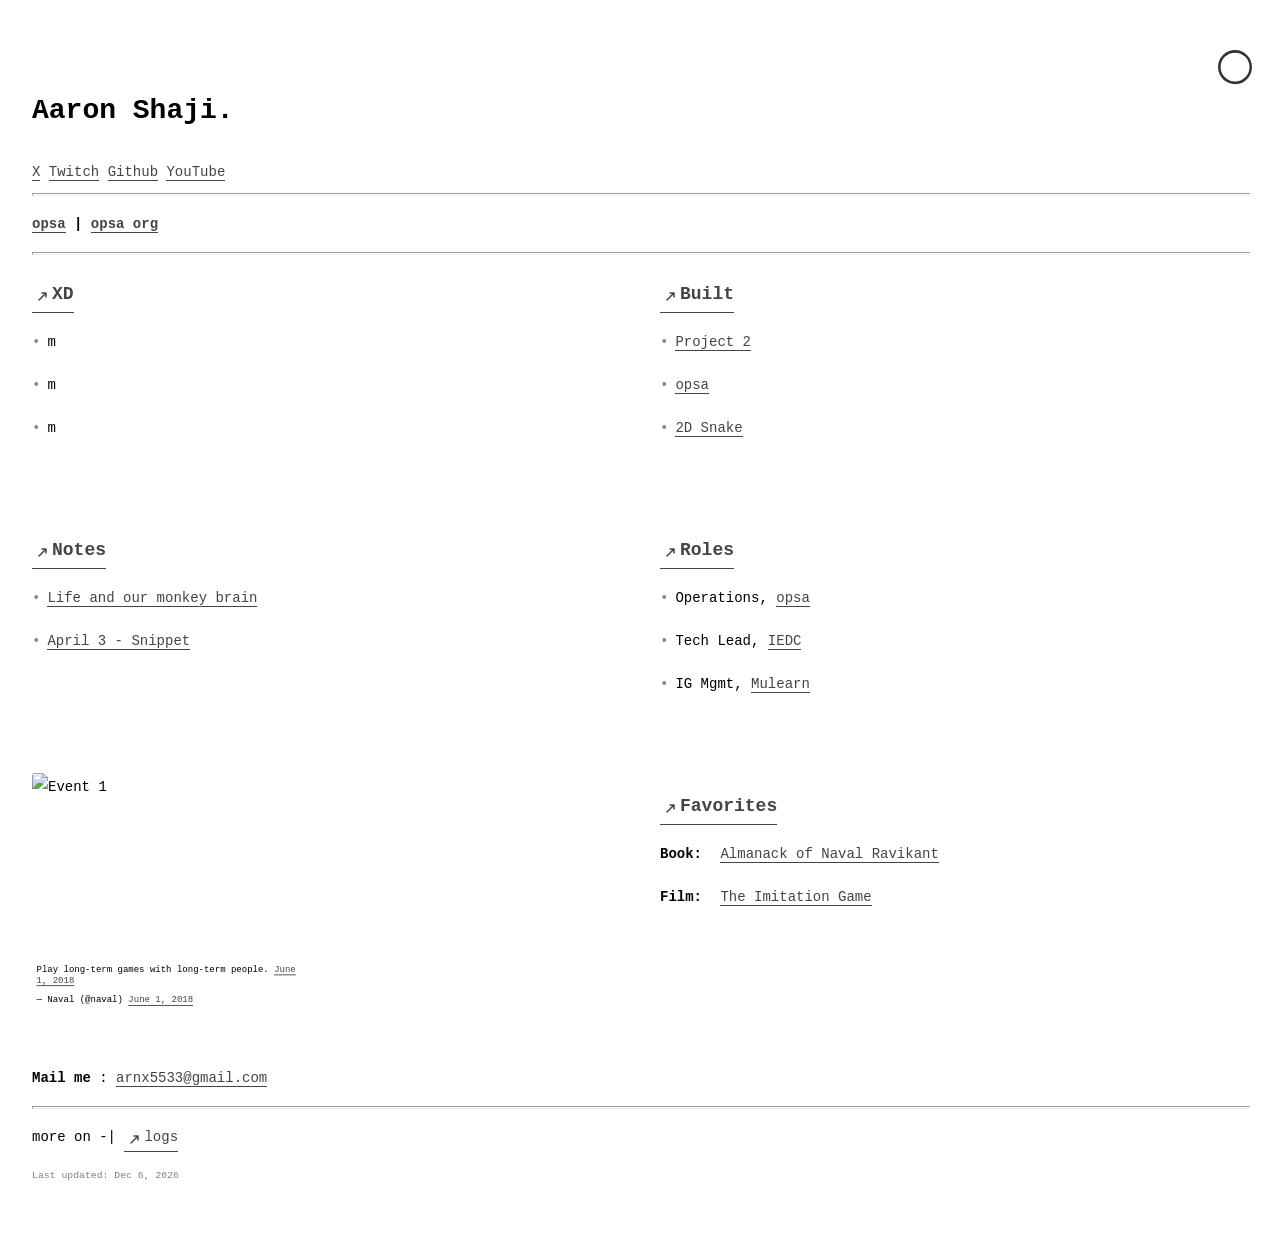
==== index.html @ 0dc4f69c "v x post lught only" ====
<!DOCTYPE html>
<html lang="en">
<head>
    <meta charset="UTF-8">
    <meta name="viewport" content="width=device-width, height=device-height, initial-scale=1.0"/>
    <title>A6</title>
    <link rel="icon" type="image/x-icon" href="assets/favicon.png">
    <link rel="stylesheet" href="/main/styles.css">
</head>
<body class="main-body">
    <header>
        <h1>Aaron Shaji.</h1>
        <nav>
            <a class="socials link" href="https://x.com/A6rron">X</a>
            <a class="socials link" href="https://www.twitch.tv/a6rron">Twitch</a>
            <a class="socials link" href="https://github.com/A6rron">Github</a>
            <a class="socials link" href="https://youtube.com/channel/UCWONX383kSyTlmrGR9lMI9w">YouTube</a>
        </nav>
    </header>

    <section class="about">
  
        <h3 class="button-container" style="position: absolute; top: 25px; right: 15px;">
            <button class="theme-toggle-button" onclick="toggleTheme()">
                <svg xmlns="http://www.w3.org/2000/svg" width="42" height="42" fill="currentColor" class="bi bi-moon" viewBox="0 0 16 16">
                    <path d="M6.5 0a6.5 6.5 0 0 0 0 13c.1 0 .2 0 .3-.01A6.5 6.5 0 0 0 6.5 0zM6.5 1a5.5 5.5 0 0 1 0 11 5.5 5.5 0 0 1 0-11z"/>
                </svg>
            </button>
        </h3>
        <hr width="100%" size="3">
       <ul class="no-bullets">
              <b> <a class="link" href="https://whatisopsa.a6rron.in/">opsa</a> | 
                <a class="link" href="https://opsa.a6rron.in/">opsa org</a></b> 
            </li>
        </ul>
        <hr width="100%" size="3">
        <div class="arrow-container">
            <!-- First row -->
            <div class="section">
                <h2><a class="link link-icon" href="/pages/logs.html">XD</a></h2>
                <ul>
                    <li>m</li>
                    <li>m</li>
                    <li>m</li>
                </ul>
            </div>
            
              <!-- Third row -->
              <div class="section">
                <h2><a href="/pages/projects.html" class="link link-icon">Built</a></h2>
                <ul>
                    <li><a href="/projects/project2.html">Project 2</a></li>
                    <li><a href="https://whatisopsa.a6rron.in/">opsa</a></li>
                    <li><a href="https://snake.a6rron.in/">2D Snake</a></li>
                </ul>
            </div>
            
            <div class="section">
                <h2><a href="https://notes.a6rron.in/" class="link link-icon">Notes</a></h2>
                <div class="note-box">
                    <ul>
                        <li><a href="https://notes.a6rron.in/posts/a6-notes/life-and-our-moneykey-brain/">Life and our monkey brain</a></li>
                        <li><a href="https://notes.a6rron.in/posts/a6-notes/april-3/">April 3 - Snippet</a></li>
                    </ul>
                </div>
            </div>

            <div class="section">
                <h2><a class="link link-icon" href="/pages/roles.html">Roles</a></h2>
                <ul>
                    <li>Operations, <a href="https://wahtisopsa.a6rron.in">opsa</a></li>
                    <li>Tech Lead, <a href="https://www.mesmarampally.org/iedc-incubation-cell/">IEDC</a></li>
                    <li>IG Mgmt, <a href="https://mulearn.org/">Mulearn</a></li>
                </ul>
            </div>
            
            <!-- Second row -->
            <div class="section">
                <div class="event-gallery">
                    <img src="https://pbs.twimg.com/media/GP3xNF2WsAAspub?format=jpg&name=medium" alt="Event 1" class="event-image">
                </div>
            </div>
            
            <div class="section">
                <h2><a class="link link-icon" href="/pages/favorites.html">Favorites</a></h2>
                <div class="favorites-item">
                    <span class="favorites-label">Book:</span>
                    <a href="https://www.navalmanack.com/">Almanack of Naval Ravikant</a>
                </div>
                <div class="favorites-item">
                    <span class="favorites-label">Film:</span>
                    <a href="https://www.imdb.com/title/tt2084970/">The Imitation Game</a>
                </div>
            </div>
       
            </div>
        </div>
        <div>
            <blockquote class="twitter-tweet" data-theme="light">
                <p lang="en" dir="ltr">Play long-term games with long-term people. <a href="https://twitter.com/naval/status/1002103360646823936?ref_src=twsrc%5Etfw">June 1, 2018</a></p>&mdash; Naval (@naval) 
                <a href="https://twitter.com/naval/status/1002103360646823936?ref_src=twsrc%5Etfw">June 1, 2018</a>
            </blockquote>
            <script async src="https://platform.twitter.com/widgets.js" charset="utf-8"></script>
        </div>
        <br>
        <ul style="margin: 0; padding: 0;">
            <p style="font-family: monospace;"><b>Mail me</b> : <a class="link" href="mailto:Arnx5533@gmail.com">arnx5533@gmail.com</a></li></p>
        </ul>
        <hr width="100%" size="3">
        <p>more on -| <a class="link link-icon" href="/pages/logs.html">logs</a></p>
        
        <p id="last-updated" class="last-updated"></p>
    </section>
    <script src="/main/script.js"></script>
   

   </body>
</html>
---- main/styles.css ----
/* =========================
   Global Styles
   ========================= */
   body {
    margin: 5% auto; /* Center the content vertically */
    background: #000000; /* Background color */
    color: #c7c6c6; /* Text color */
    font-family: monospace; /* Font family */
    font-size: 14px; /* Reduced font size for zooming out */
    line-height: 2.0; /* Line height */
    max-width: 95%; /* Increased max-width for more screen space */
    transition: background-color 0.3s, color 0.3s; /* Smooth transition for background and text color */
    display: flex; /* Use flexbox for layout */
    flex-direction: column; /* Stack children vertically */
    min-height: 100vh; /* Ensure body takes full height */
    overflow-x: hidden; /* Prevent horizontal overflow */
}


/* =========================
   Button Styles
   ========================= */
.theme-toggle-button {
    cursor: pointer; /* Set cursor to pointer */
    background: transparent !important; /* Make background transparent, ensure override */
    color: #c7c6c6; /* Text color of the button */
    font-size: 50px; /* Adjust font size for the icon */
    border: none !important; /* Ensure no border is applied */
    padding: 5px; /* Adjust padding for better click area */
    transition: color 0.3s; /* Smooth transition for text color */
    outline: none !important; /* Remove default outline, ensure override */
    box-shadow: none !important; /* Ensure no box shadow is applied, ensure override */
    appearance: none; /* Remove default button styling */
    -webkit-appearance: none; /* Add vendor prefix for appearance */
    -moz-appearance: none; /* Add vendor prefix for appearance */
    -webkit-tap-highlight-color: transparent !important; /* Remove tap highlight on mobile */
}

.theme-toggle-button:focus,
.theme-toggle-button:focus-visible,
.theme-toggle-button:active { /* Apply to focus, focus-visible, and active states */
    outline: none !important; /* Ensure no outline on focus/active */
    box-shadow: none !important; /* Ensure no box shadow on focus/active */
    border: none !important; /* Ensure no border on focus/active */
    background-color: transparent !important; /* Ensure background remains transparent */
    -webkit-tap-highlight-color: transparent !important; /* Also remove tap highlight in these states */
}

.theme-toggle-button:hover {
    color: #ffcc00; /* Change text color on hover to a bright yellow */
    background-color: transparent !important; /* Ensure background remains transparent on hover */
    outline: none !important; /* Ensure no outline on hover */
    box-shadow: none !important; /* Ensure no box shadow on hover */
    border: none !important; /* Ensure no border on hover */
    -webkit-tap-highlight-color: transparent !important; /* Also remove tap highlight on hover (though less relevant) */
}

.light-mode .theme-toggle-button {
    color: #333333; /* Text color of the button in light mode */
}

/* =========================
   List Styles
   ========================= */
ul, .no-bullets {
    list-style-type: none; /* Remove default bullets */
    padding: 0; /* Remove default padding */
}

li::before {
    content: "\2013"; /* Use en dash (–) as bullet points */
    margin-right: 0.5em; /* Add some space between the en dash and the text */
}

.custom-bullets::before {
    content: ""; /* Remove the en dash (–) */
    margin-right: 0.5em; /* Add some space between the bullet and the text */
}

/* =========================
   Light Mode Styles
   ========================= */
body.light-mode {
    background-color: #fff; /* Light mode background color */
    color: #000; /* Light mode text color */
}

.light-mode a {
    border-bottom: 1px solid #444444; /* Add underline effect in light mode */
    color: #444444; /* Link color in light mode */
}

.light-mode a:hover {
    border-bottom: 0; /* Remove underline on hover in light mode */
}

.light-mode code {
    background: white; /* Code block background color in light mode */
}

/* =========================
   Code Block Styles
   ========================= */
code {
    background: #000000; /* Background color for code blocks */
}

/* =========================
   Link Styles
   ========================= */
a {
    border-bottom: 1px solid #e0e0e0; /* Add underline effect on hover */
    color: #e0e0e0; /* Link color */
    text-decoration: none; /* Remove default underline */
}

a:hover {
    border-bottom: 0; /* Remove underline on hover */
}

.content {
    padding: 15px 25px; /* Padding for timeline item content */
    background-color: #333; /* Background color of content */
    position: relative; /* Position relative for child elements */
    border-radius: 4px; /* Rounded corners */
    color: #fff; /* Text color */
    flex: 1; /* Allow content to grow and take available space */
    overflow-y: auto; /* Enable scrolling for content if necessary */
    max-width: 100%; /* Ensure content does not exceed screen width */
    overflow-wrap: break-word; /* Allow long words to break and wrap */
}

/* =========================
   Notes and Projects Styles
   ========================= */
 #projects-container {
    width: 40%; /* Set width for notes and projects containers */
    margin: 0 auto; /* Center the containers */
    background: #ffffff; /* Background color */
    padding: 10px; /* Padding for better spacing */
    box-shadow: 0 0 10px rgba(0, 0, 0, 0.1); /* Shadow effect */
}

 .projects {
    border-bottom: 1px solid #ddd; /* Bottom border for notes and projects */
    padding: 0; /* Change this line */
    line-height: 1; /* Add this line */
}

em {
    color: #9e9b9b; /* Color for emphasized text */
}

.last-updated {
    color: #7f7f7f; /* Color for last updated text */
    font-size: 0.7em;
}
.link-icon {
    position: relative;
    padding-left: 20px; /* Space for the icon */
    display: inline-flex;
    align-items: center;
    color: inherit;
    text-decoration: none;
}

.link-icon::before {
    content: '';
    position: absolute;
    left: 0;
    top: 50%;
    transform: translateY(-50%);
    width: 16px;
    height: 16px;
    background-color: currentColor; /* Applies theme color */
    -webkit-mask: url('data:image/svg+xml,<svg xmlns="http://www.w3.org/2000/svg" viewBox="0 0 16 16"><path d="M7 14 L14 7 M14 7 L10 7 M14 7 L14 11" fill="none" stroke="black" stroke-width="1.5" stroke-linecap="round" stroke-linejoin="round"/></svg>') no-repeat center;
    mask: url('data:image/svg+xml,<svg xmlns="http://www.w3.org/2000/svg" viewBox="0 0 16 16"><path d="M7 14 L14 7 M14 7 L10 7 M14 7 L14 11" fill="none" stroke="black" stroke-width="1.5" stroke-linecap="round" stroke-linejoin="round"/></svg>') no-repeat center;
    background-size: contain;
}

.arrow-container {
    display: grid;
    grid-template-columns: 1fr 1fr; /* Two equal columns */


    gap: 40px;
}

.section {
    margin-bottom: 20px; /* Reduced space between sections */
}

.section h2 {
    font-size: 18px; /* Increased font size for better visibility */
    margin-bottom: 15px; /* Increased space below heading */
}

.section ul {
    list-style-type: none;
    padding-left: 0;
}

.section li {
    margin-bottom: 15px; /* Increased space between list items */
}

.section li::before {
    content: "•"; /* Bullet point */
    color: #888; /* Changed bullet color for better contrast */
}

.favorites-item {
    margin-bottom: 15px;
}

.favorites-label {
    font-weight: 600;
    margin-right: 10px;
}

.note-box {
    border-radius: 4px; /* Rounded corners */
    max-width: 300px; /* Set a maximum width */
    margin-bottom: 20px; /* Space below the note box */
}

.event-gallery {
    display: flex; /* Use flexbox for layout */
    gap: 10px; /* Space between images */
    flex-wrap: wrap; /* Allow images to wrap to the next line */
}

.event-image {
    width: 200px; /* Set a fixed width for images */
    height: auto; /* Maintain aspect ratio */
    border-radius: 3px; /* Optional: rounded corners */
}

/* =========================
   Twitter Blockquote Styles
   ========================= */
blockquote.twitter-tweet {
    font-size: 10px; /* Set a smaller font size */
    line-height: 1.2; /* Adjust line height for better spacing */
    margin: 5px 0; /* Reduce margin for tighter spacing */
    color: #c7c6c6; /* Default text color for light mode */
    max-width: 300px; /* Set a maximum width to constrain size */
    padding: 5px; /* Add some padding for better appearance */
    transform: scale(0.9); /* Scale down the blockquote */
    transform-origin: top left; /* Set the origin for scaling */
}

/* =========================
   Dark Theme Styles for Twitter Blockquote
   ========================= */
body.light-mode blockquote.twitter-tweet {
    background-color: #fff; /* Light background for light theme */
    color: #000; /* Dark text color for better contrast */
}

/* Dark mode styles */
body:not(.light-mode) blockquote.twitter-tweet {
    background-color: #222; /* Darker background for dark mode */
    color: #ffffff; /* White text color for better contrast */
}
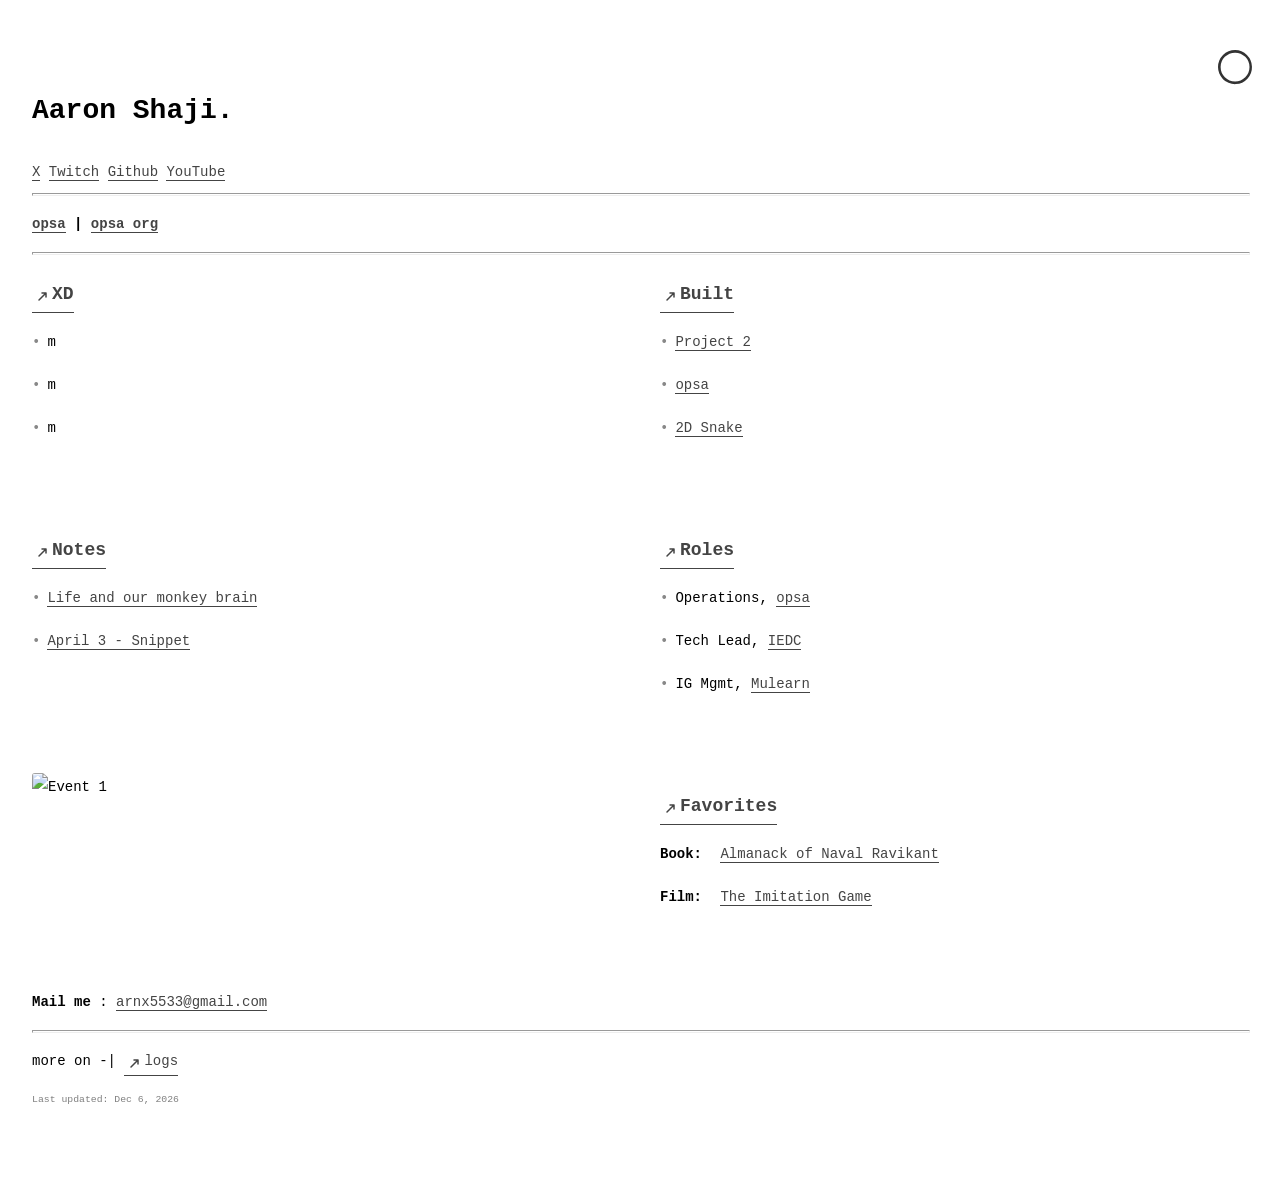
==== commit b66ddfe1: "cp" ====
--- a/index.html
+++ b/index.html
@@ -95,13 +95,6 @@
        
             </div>
         </div>
-        <div>
-            <blockquote class="twitter-tweet" data-theme="light">
-                <p lang="en" dir="ltr">Play long-term games with long-term people. <a href="https://twitter.com/naval/status/1002103360646823936?ref_src=twsrc%5Etfw">June 1, 2018</a></p>&mdash; Naval (@naval) 
-                <a href="https://twitter.com/naval/status/1002103360646823936?ref_src=twsrc%5Etfw">June 1, 2018</a>
-            </blockquote>
-            <script async src="https://platform.twitter.com/widgets.js" charset="utf-8"></script>
-        </div>
         <br>
         <ul style="margin: 0; padding: 0;">
             <p style="font-family: monospace;"><b>Mail me</b> : <a class="link" href="mailto:Arnx5533@gmail.com">arnx5533@gmail.com</a></li></p>
--- a/main/styles.css
+++ b/main/styles.css
@@ -235,32 +235,3 @@
     height: auto; /* Maintain aspect ratio */
     border-radius: 3px; /* Optional: rounded corners */
 }
-
-/* =========================
-   Twitter Blockquote Styles
-   ========================= */
-blockquote.twitter-tweet {
-    font-size: 10px; /* Set a smaller font size */
-    line-height: 1.2; /* Adjust line height for better spacing */
-    margin: 5px 0; /* Reduce margin for tighter spacing */
-    color: #c7c6c6; /* Default text color for light mode */
-    max-width: 300px; /* Set a maximum width to constrain size */
-    padding: 5px; /* Add some padding for better appearance */
-    transform: scale(0.9); /* Scale down the blockquote */
-    transform-origin: top left; /* Set the origin for scaling */
-}
-
-/* =========================
-   Dark Theme Styles for Twitter Blockquote
-   ========================= */
-body.light-mode blockquote.twitter-tweet {
-    background-color: #fff; /* Light background for light theme */
-    color: #000; /* Dark text color for better contrast */
-}
-
-/* Dark mode styles */
-body:not(.light-mode) blockquote.twitter-tweet {
-    background-color: #222; /* Darker background for dark mode */
-    color: #ffffff; /* White text color for better contrast */
-}
-
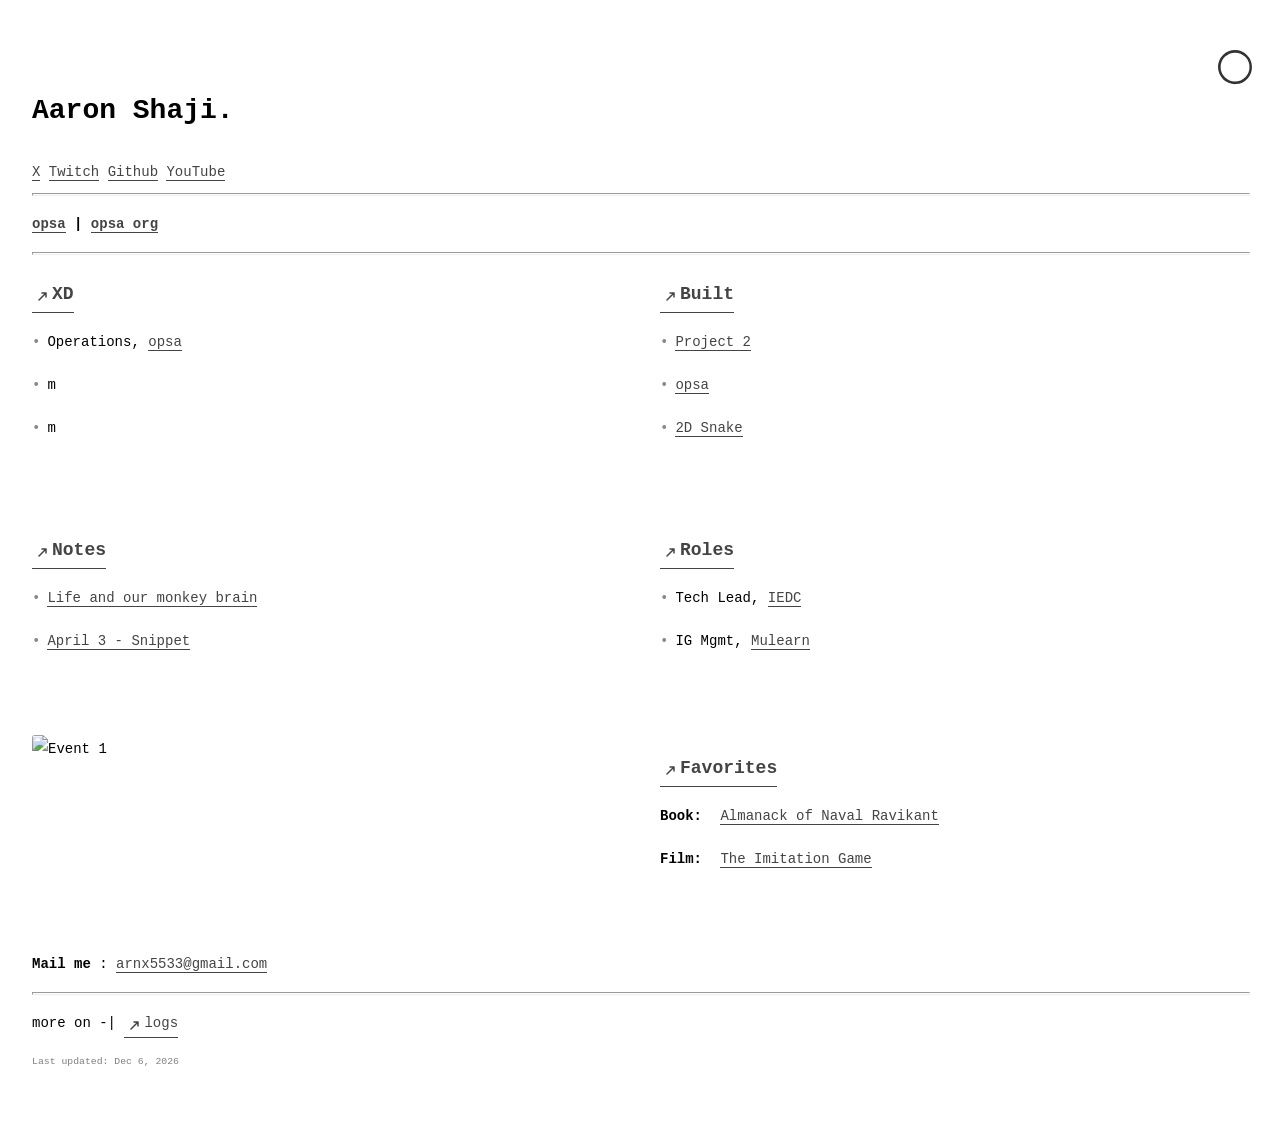
==== commit 3d560bd7: "cp" ====
--- a/index.html
+++ b/index.html
@@ -39,7 +39,7 @@
             <div class="section">
                 <h2><a class="link link-icon" href="/pages/logs.html">XD</a></h2>
                 <ul>
-                    <li>m</li>
+                    <li>Operations, <a href="https://wahtisopsa.a6rron.in">opsa</a></li>
                     <li>m</li>
                     <li>m</li>
                 </ul>
@@ -68,7 +68,6 @@
             <div class="section">
                 <h2><a class="link link-icon" href="/pages/roles.html">Roles</a></h2>
                 <ul>
-                    <li>Operations, <a href="https://wahtisopsa.a6rron.in">opsa</a></li>
                     <li>Tech Lead, <a href="https://www.mesmarampally.org/iedc-incubation-cell/">IEDC</a></li>
                     <li>IG Mgmt, <a href="https://mulearn.org/">Mulearn</a></li>
                 </ul>
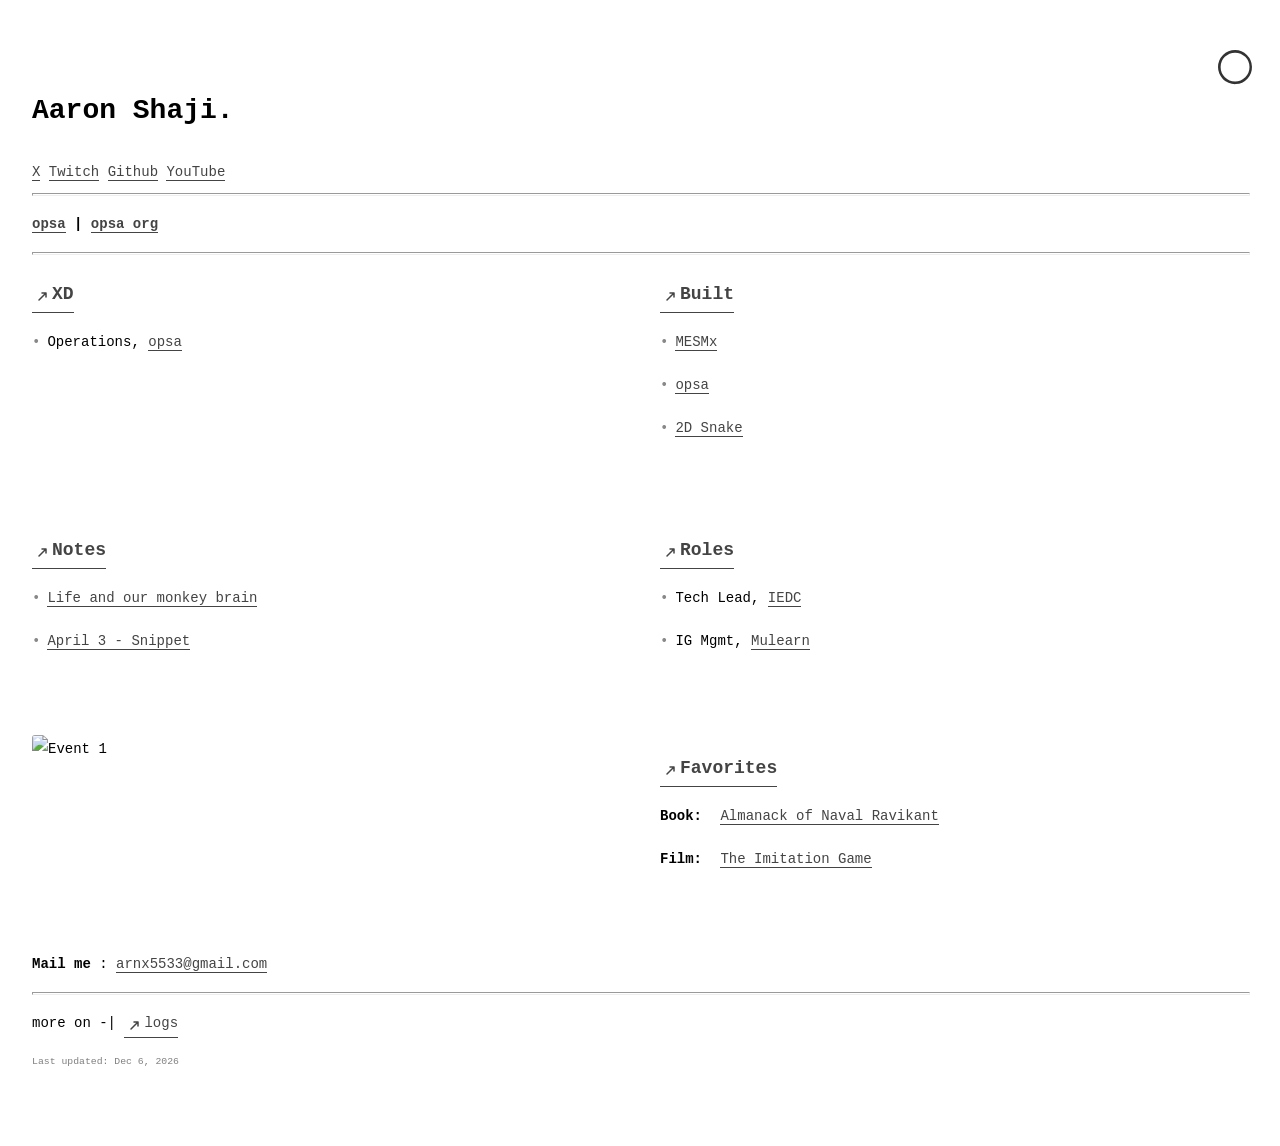
==== commit 440c1ecb: "cp" ====
--- a/index.html
+++ b/index.html
@@ -40,8 +40,6 @@
                 <h2><a class="link link-icon" href="/pages/logs.html">XD</a></h2>
                 <ul>
                     <li>Operations, <a href="https://wahtisopsa.a6rron.in">opsa</a></li>
-                    <li>m</li>
-                    <li>m</li>
                 </ul>
             </div>
             
@@ -49,7 +47,7 @@
               <div class="section">
                 <h2><a href="/pages/projects.html" class="link link-icon">Built</a></h2>
                 <ul>
-                    <li><a href="/projects/project2.html">Project 2</a></li>
+                    <li><a href="https://github.com/MESMx">MESMx</a></li>
                     <li><a href="https://whatisopsa.a6rron.in/">opsa</a></li>
                     <li><a href="https://snake.a6rron.in/">2D Snake</a></li>
                 </ul>
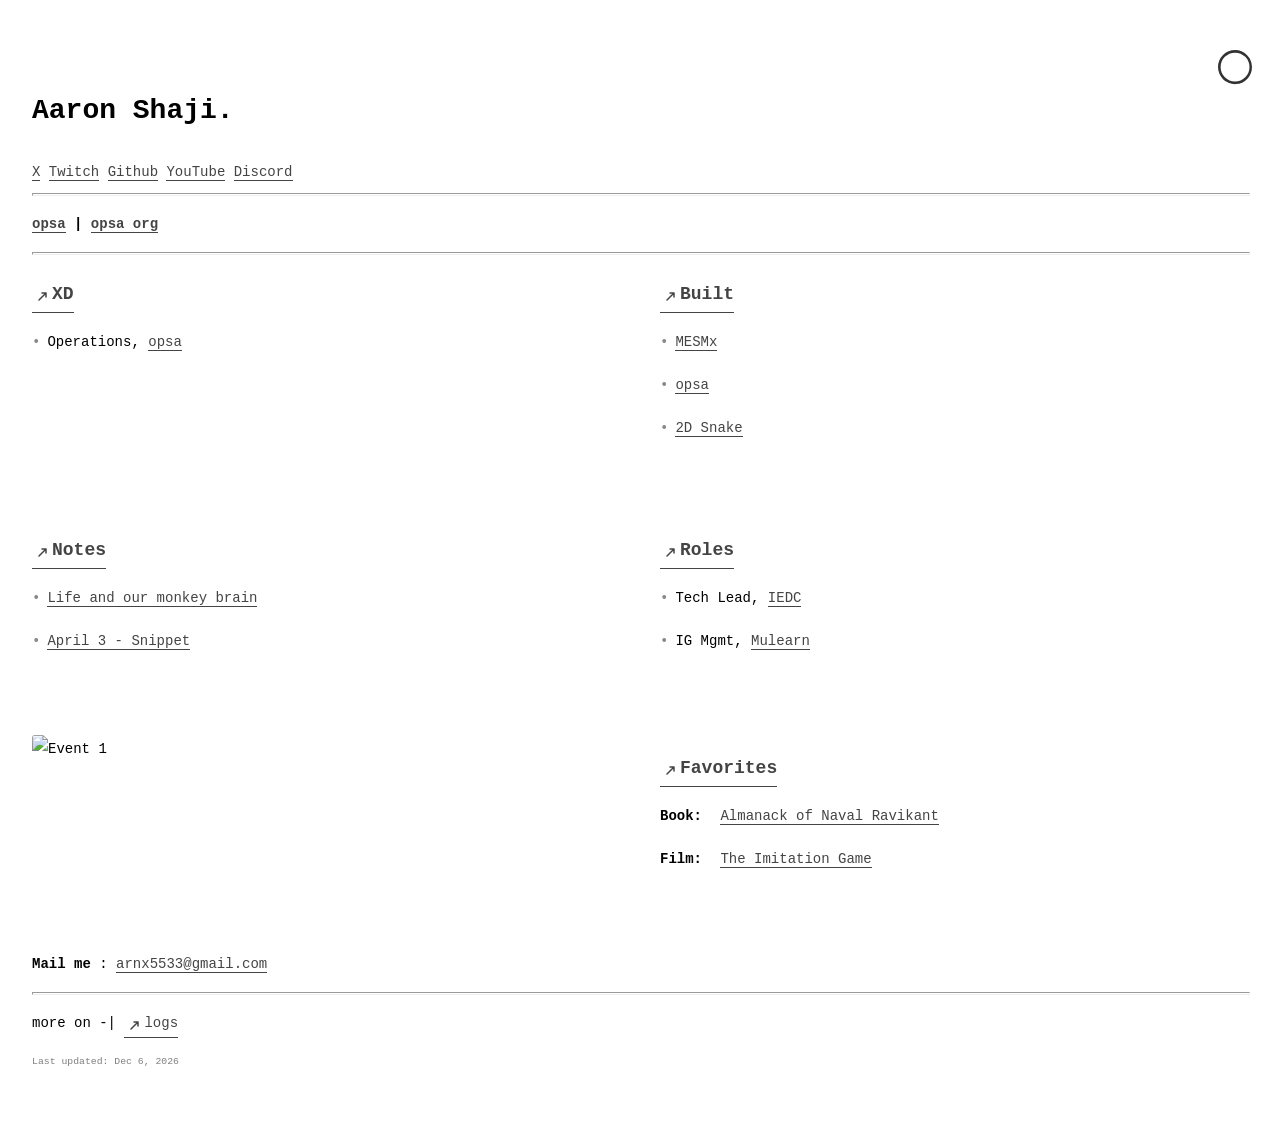
==== commit d385cd7b: "cp" ====
--- a/index.html
+++ b/index.html
@@ -15,6 +15,7 @@
             <a class="socials link" href="https://www.twitch.tv/a6rron">Twitch</a>
             <a class="socials link" href="https://github.com/A6rron">Github</a>
             <a class="socials link" href="https://youtube.com/channel/UCWONX383kSyTlmrGR9lMI9w">YouTube</a>
+            <a class="socials link" href="https://discord.com/users/736853177013370920">Discord</a>
         </nav>
     </header>
 
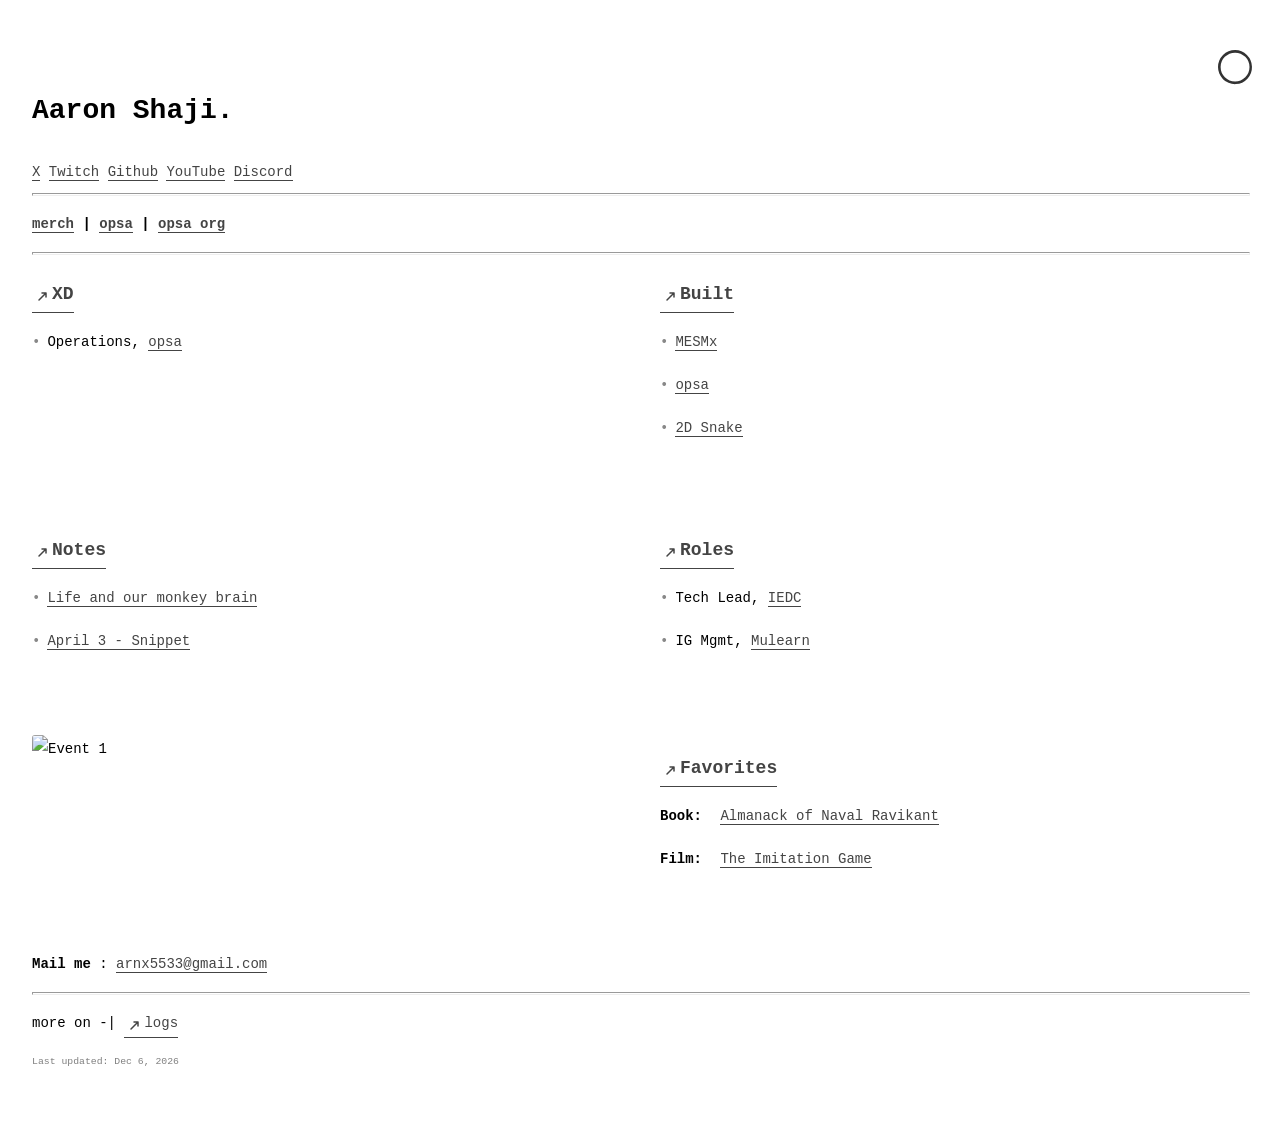
==== commit c2f902b1: "cp" ====
--- a/index.html
+++ b/index.html
@@ -30,8 +30,10 @@
         </h3>
         <hr width="100%" size="3">
        <ul class="no-bullets">
-              <b> <a class="link" href="https://whatisopsa.a6rron.in/">opsa</a> | 
-                <a class="link" href="https://opsa.a6rron.in/">opsa org</a></b> 
+              <b><a class="link" href="https://merch-a6.framer.website/shop">merch</a> |
+                 <a class="link" href="https://whatisopsa.a6rron.in/">opsa</a> | 
+                <a class="link" href="https://opsa.a6rron.in/">opsa org</a></b>
+
             </li>
         </ul>
         <hr width="100%" size="3">
